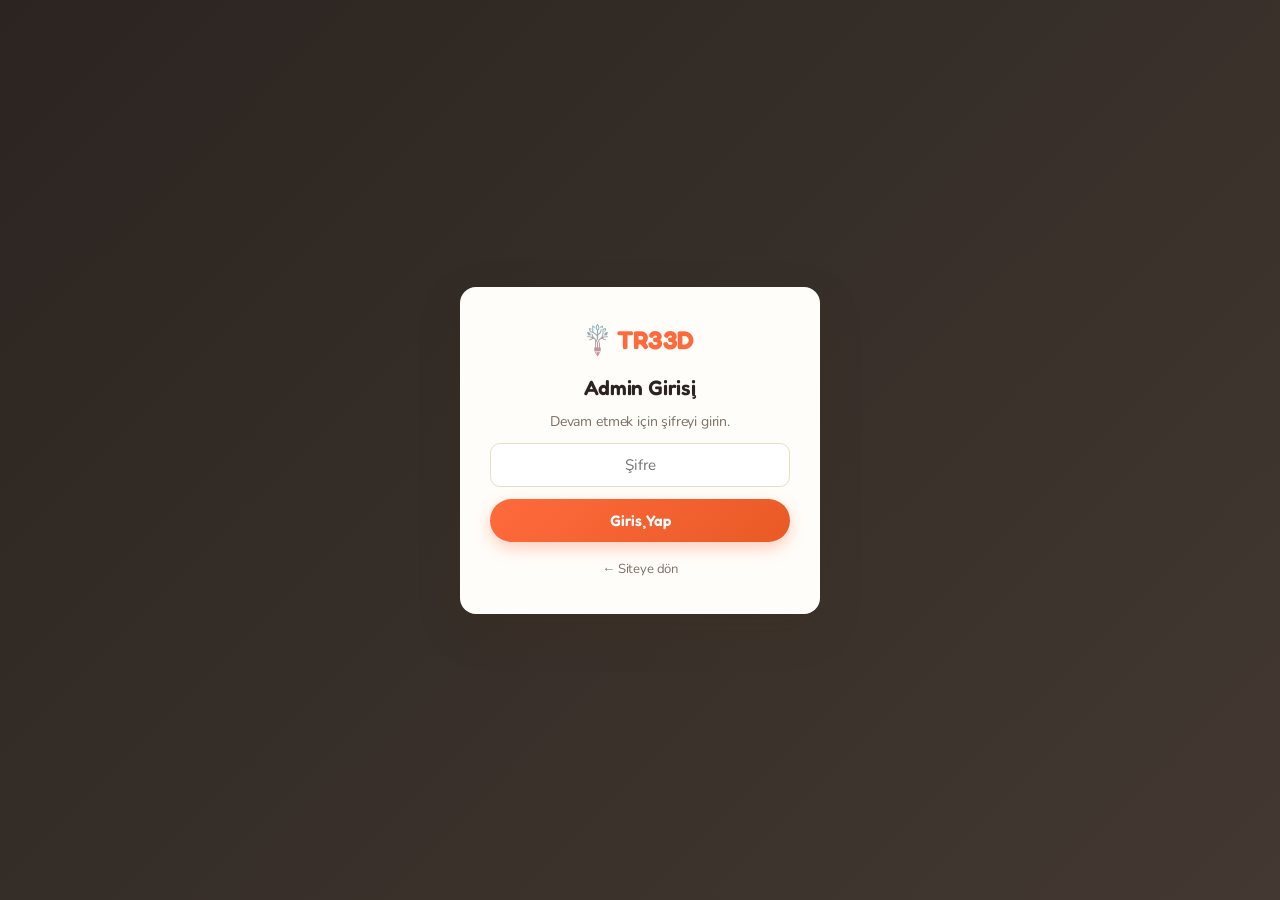
==== admin.html @ 0f962bf7 "TR33D markasina gecis, header/footer'a logo ekle, GitHub tabanli admin paneli kur - Tum "Kardem3D" r" ====
<!doctype html>
<html lang="tr">
<head>
<meta charset="UTF-8" />
<meta name="viewport" content="width=device-width, initial-scale=1.0" />
<meta name="robots" content="noindex, nofollow" />
<title>TR33D — Admin</title>
<link rel="icon" href="assets/images/icons/favicon.svg" type="image/svg+xml" />
<link rel="preconnect" href="https://fonts.googleapis.com" />
<link rel="preconnect" href="https://fonts.gstatic.com" crossorigin />
<link href="https://fonts.googleapis.com/css2?family=Fredoka:wght@500;600;700&family=Nunito:wght@400;500;600;700;800&display=swap" rel="stylesheet" />
<link rel="stylesheet" href="css/style.css?v=13" />
<link rel="stylesheet" href="css/admin.css?v=13" />
</head>
<body class="admin-body">

<!-- ===== ŞİFRE EKRANI ===== -->
<div id="admin-gate" class="admin-gate">
  <form id="gate-form" class="admin-gate-card">
    <span class="logo admin-gate-logo"><img src="assets/images/logo-icon.png" class="logo-mark" alt="TR33D logosu" /><span class="logo-text">TR3<span>3D</span></span></span>
    <h1>Admin Girişi</h1>
    <p>Devam etmek için şifreyi girin.</p>
    <input type="password" id="gate-password" placeholder="Şifre" autocomplete="off" required />
    <button type="submit" class="btn btn-primary btn-block">Giriş Yap</button>
    <p class="admin-gate-error" id="gate-error" hidden>Şifre yanlış.</p>
    <a href="index.html" class="admin-gate-back">← Siteye dön</a>
  </form>
</div>

<!-- ===== ADMIN PANELİ ===== -->
<div id="admin-panel" class="admin-panel" hidden>
  <header class="admin-header">
    <span class="logo"><img src="assets/images/logo-icon.png" class="logo-mark" alt="TR33D logosu" /><span class="logo-text">TR3<span>3D</span></span></span>
    <span class="admin-badge">Admin Panel</span>
    <a href="index.html" class="btn btn-outline admin-header-link" target="_blank" rel="noopener">Siteyi Görüntüle</a>
  </header>

  <main class="admin-main">

    <section class="admin-card" id="token-section">
      <h2>GitHub Bağlantısı</h2>
      <p class="admin-hint">
        Bu panelden yapılan ürün ekleme/silme işlemleri doğrudan <strong>HalilALPAK/Mesh_3D</strong> deposuna
        yazılır ve site birkaç dakika içinde otomatik güncellenir. Bunun için "Contents: Read and write"
        izni verilmiş bir GitHub erişim anahtarı (Personal Access Token) gerekir. Anahtarınız yalnızca bu
        tarayıcıda (localStorage) saklanır; bizim sunucumuza değil, doğrudan GitHub'a gönderilir. Anahtarı
        kimseyle paylaşmayın ve ortak/paylaşımlı bir bilgisayardaysanız işiniz bitince "Kaldır"a basın.
      </p>
      <form id="token-form" class="admin-token-form">
        <input type="password" id="token-input" placeholder="GitHub erişim anahtarı (ghp_... veya github_pat_...)" autocomplete="off" />
        <button type="submit" class="btn btn-primary">Kaydet</button>
        <button type="button" id="token-clear-btn" class="btn btn-outline">Kaldır</button>
      </form>
      <p class="admin-token-status" id="token-status"></p>
    </section>

    <section class="admin-card">
      <h2>Yeni Ürün Ekle</h2>
      <form id="add-product-form" class="admin-form">
        <div class="admin-form-row">
          <label for="p-images">Ürün Görseli</label>
          <input type="file" id="p-images" accept="image/*" multiple required />
          <span class="admin-field-hint">Birden fazla fotoğraf seçebilirsiniz (ilk seçilen kapak fotoğrafı olur).</span>
        </div>
        <div class="admin-form-row">
          <label for="p-name">Ürün Adı</label>
          <input type="text" id="p-name" required />
        </div>
        <div class="admin-form-row">
          <label for="p-category">Kategori</label>
          <select id="p-category" required></select>
        </div>
        <div class="admin-form-row">
          <label for="p-desc">Açıklama</label>
          <textarea id="p-desc" rows="3" required></textarea>
        </div>
        <div class="admin-form-row">
          <label>Adete Göre Fiyat</label>
          <div id="tiers-container" class="admin-tiers"></div>
          <button type="button" id="add-tier-btn" class="btn btn-outline btn-sm">+ Kademe Ekle</button>
        </div>
        <div class="admin-form-row">
          <label>Görünürlük</label>
          <div class="admin-radio-group">
            <label class="admin-radio"><input type="radio" name="visibility" value="featured" /> Öne Çıkar</label>
            <label class="admin-radio"><input type="radio" name="visibility" value="hero" /> En Öne Çıkar</label>
          </div>
          <span class="admin-field-hint">"En Öne Çıkar" seçilirse bu ürün ana sayfanın en üstünde büyük gösterilir (önceki büyük ürünün yerini alır). Hiçbiri seçilmezse ürün yalnızca kendi kategorisinde listelenir.</span>
        </div>
        <button type="submit" class="btn btn-primary btn-block" id="upload-btn">Yükle</button>
        <p class="admin-status" id="add-status"></p>
      </form>
    </section>

    <section class="admin-card">
      <h2>Mevcut Ürünler</h2>
      <div id="product-list" class="admin-product-list">
        <p class="admin-hint">GitHub anahtarını kaydedince ürünler burada listelenir.</p>
      </div>
    </section>

  </main>
</div>

<script type="module" src="js/admin.js?v=13"></script>
</body>
</html>
---- css/style.css ----
/* TR33D - stil dosyası */

:root {
  --navy: #2b2420;
  --navy-light: #4a3f37;
  --accent: #ff6a3d;
  --accent-dark: #e2551f;
  --accent-soft: #fff1ea;
  --success: #2f9e5b;
  --success-dark: #227a45;
  --success-soft: #e7f8ee;
  --whatsapp: #25d366;
  --whatsapp-dark: #1ebc59;
  --bg: #faf6ef;
  --bg-alt: #f2e9db;
  --card-bg: #fffdf9;
  --text: #2b2420;
  --text-muted: #7d7166;
  --border: #e9ddc9;
  --border-soft: #f1e7d6;
  --radius: 16px;
  --shadow: 0 2px 12px rgba(60, 42, 24, 0.08);
  --shadow-lg: 0 16px 44px rgba(60, 42, 24, 0.18);
  --star: #f5a623;
  --font-heading: "Fredoka", "Segoe UI", "Trebuchet MS", Arial, sans-serif;
  --font-body: "Nunito", "Segoe UI", "Trebuchet MS", Arial, sans-serif;
  --ease-bounce: cubic-bezier(0.34, 1.56, 0.64, 1);
}

* { box-sizing: border-box; }

html { scroll-behavior: smooth; }

body {
  margin: 0;
  font-family: var(--font-body);
  background: linear-gradient(180deg, #fffaf2 0%, var(--bg) 320px, var(--bg) 100%);
  color: var(--text);
  letter-spacing: -0.01em;
}

img { max-width: 100%; display: block; }

button { font-family: inherit; cursor: pointer; }

h1, h2, h3 {
  font-family: var(--font-heading);
  font-weight: 600;
  letter-spacing: -0.01em;
}

/* ===== İKONLAR (emoji yerine tek biçimli çizgi ikonlar, js/icons.js) ===== */
.icon-btn svg,
.search-icon svg,
.search-clear svg,
.cart-btn > svg,
.wa-icon svg,
.file-drop-icon svg,
.file-attach-hint svg,
.shipping-banner svg,
.whatsapp-float svg,
.media-arrow svg,
.file-thumb-icon svg,
.file-thumb-remove svg,
.free-shipping-hint svg,
.cat-icon {
  width: 1.2em;
  height: 1.2em;
  display: inline-block;
  vertical-align: -0.22em;
  flex-shrink: 0;
}
.search-icon svg, .search-clear svg { width: 18px; height: 18px; }
.cart-btn > svg { width: 20px; height: 20px; }
.icon-btn svg { width: 18px; height: 18px; }
.wa-icon svg { width: 1.15em; height: 1.15em; }
.file-drop-icon svg { width: 28px; height: 28px; }
.file-attach-hint svg { width: 16px; height: 16px; }
.shipping-banner svg { width: 16px; height: 16px; }
.whatsapp-float svg { width: 26px; height: 26px; }
.media-arrow svg { width: 16px; height: 16px; }
.file-thumb-icon svg { width: 28px; height: 28px; }
.file-thumb-remove svg { width: 12px; height: 12px; }
.free-shipping-hint svg { width: 15px; height: 15px; }
.cat-icon { width: 15px; height: 15px; margin-right: 6px; }

.btn {
  display: inline-flex;
  align-items: center;
  justify-content: center;
  gap: 8px;
  padding: 12px 22px;
  border-radius: 999px;
  border: none;
  font-family: var(--font-heading);
  font-size: 0.95rem;
  font-weight: 600;
  transition: transform 0.2s var(--ease-bounce), box-shadow 0.2s ease, background 0.15s ease;
}
.btn:active { transform: scale(0.96); }
.btn:disabled { opacity: 0.5; cursor: not-allowed; }

.btn-primary {
  background: linear-gradient(135deg, var(--accent) 0%, var(--accent-dark) 130%);
  color: #fff;
  box-shadow: 0 6px 16px rgba(255, 106, 61, 0.32);
}
.btn-primary:hover:not(:disabled) {
  box-shadow: 0 8px 20px rgba(255, 106, 61, 0.4);
  transform: translateY(-2px) scale(1.03);
}

.btn-outline { background: transparent; color: var(--navy); border: 2px solid var(--navy); }
.btn-outline:hover { background: var(--navy); color: #fff; }

.btn-secondary { background: var(--navy); color: #fff; }
.btn-secondary:hover { background: var(--navy-light); }

.btn-whatsapp { background: var(--whatsapp); color: #fff; }
.btn-whatsapp:hover:not(:disabled) { background: var(--whatsapp-dark); }

.btn-block { width: 100%; }

.wa-icon { font-size: 1.1em; }

.icon-btn {
  background: transparent;
  border: none;
  font-size: 1.3rem;
  line-height: 1;
  position: relative;
  color: var(--navy);
  width: 38px;
  height: 38px;
  padding: 0;
  border-radius: 50%;
  display: inline-flex;
  align-items: center;
  justify-content: center;
  flex-shrink: 0;
}
.icon-btn:hover { background: rgba(0,0,0,0.06); }

/* ===== HEADER ===== */
.site-header {
  position: sticky;
  top: 0;
  z-index: 40;
  background: radial-gradient(circle, rgba(255, 255, 255, 0.07) 1px, transparent 1.2px) 0 0/18px 18px,
    linear-gradient(135deg, var(--navy) 0%, var(--navy-light) 130%);
  color: #fff;
  box-shadow: var(--shadow);
}

.header-inner {
  max-width: 1240px;
  margin: 0 auto;
  display: flex;
  align-items: center;
  gap: 20px;
  padding: 14px 20px;
  flex-wrap: wrap;
}

.logo {
  display: inline-flex;
  align-items: center;
  gap: 8px;
  font-family: var(--font-heading);
  font-size: 1.6rem;
  font-weight: 700;
  color: #fff;
  text-decoration: none;
  letter-spacing: 0.2px;
  flex-shrink: 0;
}
.logo span { color: var(--accent); }
.logo-mark {
  height: 34px;
  width: auto;
  display: block;
  flex-shrink: 0;
}

.search-bar {
  flex: 1;
  min-width: 220px;
  position: relative;
  display: flex;
  align-items: center;
}
.search-bar input {
  width: 100%;
  padding: 11px 40px 11px 16px;
  border-radius: 999px;
  border: none;
  font-size: 0.95rem;
  outline: none;
}
.search-bar .search-icon {
  position: absolute;
  right: 14px;
  pointer-events: none;
  opacity: 0.6;
}
.search-clear {
  position: absolute;
  right: 38px;
  background: none;
  border: none;
  color: #888;
  font-size: 0.9rem;
  cursor: pointer;
}

.header-actions { display: flex; align-items: center; gap: 8px; flex-shrink: 0; }

.cart-btn { color: #fff; font-size: 1.5rem; }
.badge {
  position: absolute;
  top: -2px;
  right: -2px;
  background: var(--accent);
  color: #fff;
  font-size: 0.7rem;
  min-width: 18px;
  height: 18px;
  border-radius: 999px;
  display: none;
  align-items: center;
  justify-content: center;
  padding: 0 4px;
  font-weight: 700;
}

.category-nav {
  display: flex;
  gap: 8px;
  overflow-x: auto;
  padding: 0 20px 12px;
  max-width: 1240px;
  margin: 0 auto;
  scrollbar-width: thin;
}
.category-pill {
  background: var(--cat-color, rgba(255, 255, 255, 0.14));
  color: #fff;
  border: 1px solid rgba(255, 255, 255, 0.18);
  border-radius: 999px;
  padding: 7px 16px;
  font-family: var(--font-heading);
  font-size: 0.85rem;
  font-weight: 600;
  white-space: nowrap;
  flex-shrink: 0;
  display: inline-flex;
  align-items: center;
  box-shadow: 0 2px 8px rgba(0, 0, 0, 0.15);
  transition: transform 0.2s var(--ease-bounce), filter 0.15s ease, box-shadow 0.15s ease;
}
.category-pill .cat-icon { margin-right: 7px; }
.category-pill:hover {
  filter: brightness(1.12);
  transform: translateY(-2px) rotate(-1.5deg) scale(1.04);
  box-shadow: 0 6px 16px rgba(0, 0, 0, 0.25);
}

/* ===== KARGO BİLGİ ŞERİDİ ===== */
.shipping-banner {
  background: var(--success);
  color: #fff;
  text-align: center;
  font-size: 0.85rem;
  padding: 9px 16px;
  line-height: 1.4;
  display: flex;
  align-items: center;
  justify-content: center;
  gap: 8px;
  flex-wrap: wrap;
}
.shipping-banner strong { font-weight: 800; }

/* ===== KAMPANYA BANNERI ===== */
.campaign-banner {
  position: relative;
  min-height: 340px;
  display: flex;
  align-items: flex-end;
  background-image: linear-gradient(180deg, rgba(38, 28, 20, 0.25) 0%, rgba(38, 28, 20, 0.55) 55%, rgba(38, 28, 20, 0.88) 100%),
    url("../assets/images/campaign-transform.jpg");
  background-size: cover;
  background-position: center 22%;
  background-repeat: no-repeat;
}
.campaign-content {
  max-width: 640px;
  padding: 28px 20px 34px;
  margin: 0 auto;
  width: 100%;
  color: #fff;
  box-sizing: border-box;
}
.campaign-tag { background: var(--accent); }
.campaign-content h2 {
  font-size: 1.9rem;
  line-height: 1.25;
  margin: 12px 0 10px;
}
.campaign-content p {
  color: rgba(255, 255, 255, 0.88);
  line-height: 1.55;
  margin: 0 0 20px;
  max-width: 52ch;
}

/* ===== GÜVEN / ÖZELLİK ŞERİDİ ===== */
.trust-strip {
  max-width: 1240px;
  margin: 34px auto 0;
  padding: 0 20px;
  display: grid;
  grid-template-columns: repeat(4, 1fr);
  gap: 16px;
}
.trust-item {
  display: flex;
  align-items: flex-start;
  gap: 12px;
  background: var(--card-bg);
  border: 1px solid var(--border-soft);
  border-radius: 14px;
  padding: 16px;
  box-shadow: var(--shadow);
  transition: transform 0.2s var(--ease-bounce), box-shadow 0.2s ease;
}
.trust-item:hover { transform: translateY(-3px); box-shadow: var(--shadow-lg); }
.trust-icon {
  flex-shrink: 0;
  width: 40px;
  height: 40px;
  border-radius: 50%;
  background: var(--accent-soft);
  color: var(--accent-dark);
  display: flex;
  align-items: center;
  justify-content: center;
}
.trust-icon svg { width: 20px; height: 20px; }
.trust-item strong {
  display: block;
  font-family: var(--font-heading);
  font-size: 0.92rem;
  color: var(--navy);
  margin-bottom: 3px;
}
.trust-item span { font-size: 0.8rem; color: var(--text-muted); line-height: 1.4; }

@media (max-width: 860px) {
  .trust-strip { grid-template-columns: repeat(2, 1fr); }
}
@media (max-width: 520px) {
  .trust-strip { grid-template-columns: 1fr; gap: 10px; margin-top: 24px; }
  .trust-item { padding: 12px; }
}

/* ===== HERO ===== */
.hero {
  max-width: 1240px;
  margin: 30px auto;
  padding: 0 20px;
  display: grid;
  grid-template-columns: minmax(280px, 460px) 1fr;
  gap: 40px;
  align-items: center;
  position: relative;
}
.hero::before,
.hero::after {
  content: "";
  position: absolute;
  border-radius: 50%;
  z-index: -1;
  filter: blur(2px);
  pointer-events: none;
}
.hero::before {
  width: 320px;
  height: 320px;
  background: radial-gradient(circle, rgba(255, 106, 61, 0.16), transparent 70%);
  top: -50px;
  left: -40px;
}
.hero::after {
  width: 260px;
  height: 260px;
  background: radial-gradient(circle, rgba(79, 157, 105, 0.14), transparent 70%);
  bottom: -60px;
  right: 6%;
}

.hero-viewer {
  aspect-ratio: 1 / 1;
  background: radial-gradient(circle at 30% 30%, #fffdf8, #f0e6d6);
  border-radius: 24px;
  box-shadow: var(--shadow-lg);
  position: relative;
  overflow: hidden;
}
.hero-viewer-photo {
  position: absolute;
  inset: 0;
  width: 100%;
  height: 100%;
  object-fit: cover;
}

.hero-tag {
  display: inline-block;
  background: var(--accent);
  color: #fff;
  padding: 5px 14px;
  border-radius: 999px;
  font-family: var(--font-heading);
  font-size: 0.78rem;
  font-weight: 600;
  letter-spacing: 0.4px;
  text-transform: uppercase;
  margin-bottom: 12px;
}

.hero-info h1 { font-size: 2.3rem; margin: 0 0 12px; color: var(--navy); }
.hero-info p { color: var(--text-muted); line-height: 1.55; max-width: 46ch; }
.hero-price { font-size: 1.3rem; font-weight: 700; color: var(--accent-dark); margin: 14px 0 20px; }
.hero-actions { display: flex; gap: 12px; flex-wrap: wrap; }
.hero-hint { margin-top: 16px; font-size: 0.82rem; color: var(--text-muted); }

/* ===== MEDIA (3D <-> foto geçişli görüntüleyici) ===== */
.media { position: relative; }
.media-stage {
  aspect-ratio: 1 / 1;
  background: linear-gradient(160deg, #f5efe3, #e9dcc6);
  border-radius: var(--radius) var(--radius) 0 0;
  position: relative;
  overflow: hidden;
}
.hero-viewer .media-stage,
.hero-viewer { border-radius: 24px; }

.media-3d { position: absolute; inset: 0; }
.media-3d canvas { display: block; }
.media-3d.viewer-loading::after {
  content: "Model yükleniyor...";
  position: absolute;
  inset: 0;
  display: flex;
  align-items: center;
  justify-content: center;
  font-size: 0.8rem;
  color: var(--text-muted);
}
.media-3d.viewer-error::after {
  content: "Model yüklenemedi";
  position: absolute;
  inset: 0;
  display: flex;
  align-items: center;
  justify-content: center;
  font-size: 0.8rem;
  color: #b91c1c;
}

.media-photo {
  position: absolute;
  inset: 0;
  width: 100%;
  height: 100%;
  object-fit: cover;
  display: none;
  transition: transform 0.35s ease;
}
.product-card:hover .media-photo { transform: scale(1.06); }

/* 3D <-> fotoğraf geçişinde oynatılan "dönüşüm" efekti */
.media-stage.transforming {
  animation: media-pulse 0.7s ease;
}
.media-stage.transforming::after {
  content: "";
  position: absolute;
  inset: -10%;
  background: linear-gradient(100deg, transparent 35%, rgba(255, 255, 255, 0.9) 48%, rgba(255, 106, 61, 0.55) 52%, transparent 65%);
  transform: translateX(-130%);
  animation: media-sweep 0.7s ease;
  pointer-events: none;
  z-index: 4;
}
@keyframes media-sweep {
  to { transform: translateX(130%); }
}
@keyframes media-pulse {
  0% { transform: scale(1); }
  40% { transform: scale(1.015); }
  100% { transform: scale(1); }
}

.media-badge {
  position: absolute;
  top: 10px;
  left: 10px;
  background: var(--navy);
  color: #fff;
  font-size: 0.7rem;
  font-weight: 700;
  padding: 3px 9px;
  border-radius: 999px;
  letter-spacing: 0.5px;
  pointer-events: none;
}

.media-arrow {
  position: absolute;
  top: 50%;
  transform: translateY(-50%);
  background: rgba(255,255,255,0.85);
  border: none;
  width: 34px;
  height: 34px;
  border-radius: 50%;
  font-size: 1.3rem;
  line-height: 1;
  color: var(--navy);
  box-shadow: 0 2px 8px rgba(0,0,0,0.15);
  z-index: 5;
}
.media-arrow:hover { background: #fff; }
.media-arrow-left { left: 8px; }
.media-arrow-right { right: 8px; }

.media-dots {
  position: absolute;
  bottom: 8px;
  left: 50%;
  transform: translateX(-50%);
  display: flex;
  gap: 5px;
  z-index: 5;
}
.media-dot {
  width: 6px;
  height: 6px;
  border-radius: 50%;
  background: rgba(255,255,255,0.6);
  border: 1px solid rgba(0,0,0,0.15);
}
.media-dot.active { background: var(--accent); }

.media-large { max-width: 100%; }

/* ===== PRODUCT SECTIONS / GRID ===== */
.product-section {
  max-width: 1240px;
  margin: 0 auto;
  padding: 44px 20px 10px;
}
.product-section h2 {
  color: var(--navy);
  font-size: 1.55rem;
  margin-bottom: 22px;
  display: flex;
  align-items: center;
}
.product-section h2 .cat-icon {
  width: 20px;
  height: 20px;
  margin-right: 10px;
  flex-shrink: 0;
  color: #fff;
  background: var(--cat-color, var(--accent));
  border-radius: 10px;
  padding: 7px;
  box-sizing: content-box;
  transform: rotate(-4deg);
}

.product-grid {
  display: grid;
  grid-template-columns: repeat(auto-fill, minmax(190px, 1fr));
  gap: 16px;
}

.product-card {
  background: var(--card-bg);
  border-radius: var(--radius);
  border: 1px solid var(--border-soft);
  border-top: 4px solid var(--cat-color, var(--accent));
  box-shadow: var(--shadow);
  overflow: hidden;
  transition: transform 0.25s var(--ease-bounce), box-shadow 0.25s ease, border-color 0.15s ease;
  cursor: pointer;
}
.product-card:hover {
  transform: translateY(-6px) scale(1.015);
  box-shadow: var(--shadow-lg);
  border-color: transparent;
}

.product-card-info { padding: 12px 14px 16px; }
.product-card-info h3 {
  margin: 0 0 6px;
  font-size: 0.96rem;
  line-height: 1.3;
  color: var(--navy);
  display: -webkit-box;
  -webkit-line-clamp: 2;
  -webkit-box-orient: vertical;
  overflow: hidden;
}

.product-rating { display: flex; align-items: center; gap: 6px; font-size: 0.78rem; margin-bottom: 8px; }
.stars { color: var(--star); letter-spacing: 1px; }
.stars.small { font-size: 0.8rem; }
.rating-count, .reviews-count { color: var(--text-muted); }

.product-price { font-weight: 700; color: var(--accent-dark); margin-bottom: 12px; font-size: 0.92rem; }
.price-from { font-weight: 400; color: var(--text-muted); font-size: 0.72rem; }

.empty-state { color: var(--text-muted); font-size: 0.9rem; padding: 10px 0; }

/* ===== SEPET DRAWER ===== */
.overlay {
  position: fixed;
  inset: 0;
  background: rgba(43, 32, 24, 0.5);
  opacity: 0;
  pointer-events: none;
  transition: opacity 0.2s ease;
  z-index: 60;
}
.overlay.open { opacity: 1; pointer-events: auto; }

.cart-drawer {
  position: fixed;
  top: 0;
  right: 0;
  width: min(400px, 100vw);
  height: 100%;
  background: #fff;
  z-index: 70;
  display: flex;
  flex-direction: column;
  transform: translateX(100%);
  transition: transform 0.25s ease;
  box-shadow: -8px 0 30px rgba(0,0,0,0.15);
}
.cart-drawer.open { transform: translateX(0); }

.cart-drawer-head {
  display: flex;
  align-items: center;
  justify-content: space-between;
  padding: 18px 20px;
  border-bottom: 1px solid var(--border);
}
.cart-drawer-head h2 { margin: 0; font-size: 1.2rem; color: var(--navy); }

.cart-items { flex: 1; overflow-y: auto; padding: 10px 20px; }

.cart-item {
  display: grid;
  grid-template-columns: 56px 1fr auto;
  gap: 12px;
  padding: 12px 0;
  border-bottom: 1px solid var(--border);
  align-items: center;
}
.cart-item-photo { width: 56px; height: 56px; object-fit: cover; border-radius: 8px; }
.cart-item-name { font-weight: 600; font-size: 0.9rem; }
.cart-item-price { color: var(--text-muted); font-size: 0.8rem; margin: 2px 0 6px; }
.cart-item-qty { display: flex; align-items: center; gap: 8px; }
.qty-btn {
  width: 26px; height: 26px; border-radius: 50%;
  border: 1px solid var(--border); background: #fff; font-size: 1rem;
}
.qty-btn:hover { background: var(--bg); }
.cart-item-remove {
  background: none; border: none; color: #b91c1c; font-size: 0.75rem; text-decoration: underline;
  margin-left: 6px;
}
.cart-item-total { font-weight: 700; color: var(--navy); font-size: 0.9rem; }

.cart-drawer-foot { padding: 16px 20px 20px; border-top: 1px solid var(--border); }
.cart-total-row {
  display: flex; justify-content: space-between; align-items: center;
  margin-bottom: 10px; font-size: 0.92rem; color: var(--text-muted);
}
.cart-grand-total-row {
  font-size: 1.15rem;
  color: var(--navy);
  font-weight: 700;
  padding-top: 10px;
  margin-top: 4px;
  margin-bottom: 16px;
  border-top: 1px dashed var(--border);
}
.shipping-strike { text-decoration: line-through; color: var(--text-muted); font-size: 0.85em; }
.shipping-free { color: var(--success); font-weight: 700; }
.free-shipping-hint {
  background: var(--accent-soft);
  color: var(--accent-dark);
  border-radius: 10px;
  padding: 9px 12px;
  font-size: 0.8rem;
  font-weight: 600;
  text-align: center;
  margin: 0 0 14px;
  display: flex;
  align-items: center;
  justify-content: center;
  gap: 6px;
}
.free-shipping-hint-success {
  background: var(--success-soft);
  color: var(--success-dark);
}
#cart-empty { padding: 0 20px; }

/* ===== ÜRÜN DETAY MODAL ===== */
.product-modal {
  position: fixed;
  top: 50%;
  left: 50%;
  transform: translate(-50%, -48%);
  width: min(920px, 94vw);
  max-height: 90vh;
  overflow-y: auto;
  background: #fff;
  border-radius: 18px;
  z-index: 80;
  opacity: 0;
  pointer-events: none;
  transition: opacity 0.2s ease, transform 0.2s ease;
  box-shadow: var(--shadow-lg);
}
.product-modal.open { opacity: 1; pointer-events: auto; transform: translate(-50%, -50%); }

.product-modal-close {
  position: sticky;
  top: 10px;
  float: right;
  margin: 10px 10px 0 0;
  background: #fff;
  box-shadow: 0 2px 8px rgba(0,0,0,0.15);
  z-index: 5;
}

.product-modal-inner {
  display: grid;
  grid-template-columns: 1fr 1fr;
  gap: 0;
}
.product-modal-inner .media { grid-column: 1; }
.product-modal-inner .media .media-stage { border-radius: 18px 0 0 18px; }
.product-modal-info { grid-column: 2; padding: 26px 30px 30px; }
.product-modal-info h2 { margin: 0 0 8px; color: var(--navy); }
.product-description { color: var(--text-muted); line-height: 1.6; margin: 14px 0; }

.tier-list { margin: 14px 0; border: 1px solid var(--border); border-radius: 10px; overflow: hidden; }
.tier-row { display: flex; justify-content: space-between; padding: 8px 14px; font-size: 0.86rem; }
.tier-row + .tier-row { border-top: 1px solid var(--border); }
.tier-row.active { background: var(--accent-soft); color: var(--accent-dark); font-weight: 700; }

.qty-selector { display: flex; align-items: center; gap: 14px; margin: 16px 0; }
.qty-selector label { font-weight: 600; font-size: 0.9rem; }
.qty-controls { display: flex; align-items: center; gap: 8px; }
.qty-controls input {
  width: 56px; text-align: center; padding: 6px 4px; border-radius: 8px; border: 1px solid var(--border);
}

.modal-total-row {
  display: flex; justify-content: space-between; align-items: center;
  font-size: 1.05rem; color: var(--navy); margin: 10px 0 16px;
}

.divider { border: none; border-top: 1px solid var(--border); margin: 22px 0 14px; }

/* ---- yorumlar ---- */
.reviews-summary { display: flex; align-items: center; gap: 8px; margin-bottom: 14px; font-size: 0.95rem; }
.reviews-avg { font-weight: 700; color: var(--navy); }

.review-form { display: flex; flex-direction: column; gap: 10px; margin-bottom: 20px; background: var(--bg); padding: 14px; border-radius: 10px; }
.review-form-row { display: flex; flex-direction: column; gap: 4px; }
.review-form-row label { font-size: 0.82rem; font-weight: 600; color: var(--text-muted); }
.review-form-row input, .review-form-row textarea {
  padding: 9px 12px; border-radius: 8px; border: 1px solid var(--border); font-family: inherit; font-size: 0.9rem;
  resize: vertical;
}
.star-input { display: flex; gap: 4px; font-size: 1.4rem; cursor: pointer; }
.star-choice { color: #d1d5db; }
.star-choice.active { color: var(--star); }

.review-item { padding: 12px 0; border-bottom: 1px solid var(--border); }
.review-item-head { display: flex; align-items: center; gap: 10px; font-size: 0.85rem; margin-bottom: 4px; }
.review-date { color: var(--text-muted); margin-left: auto; font-size: 0.78rem; }
.review-item p { margin: 0; color: var(--text); font-size: 0.9rem; line-height: 1.5; }
.review-empty { color: var(--text-muted); font-size: 0.88rem; }

/* ===== FOTOĞRAF -> 3D MODEL DÖNÜŞÜM ÖRNEĞİ ===== */
.transform-demo {
  max-width: 1240px;
  margin: 50px auto 0;
  padding: 0 20px;
}
.transform-demo-inner { text-align: center; }
.transform-demo-inner h2 {
  color: var(--navy);
  font-size: 1.6rem;
  margin-bottom: 8px;
}
.transform-demo-inner > p {
  color: var(--text-muted);
  max-width: 56ch;
  margin: 0 auto 30px;
}

.transform-demo-row {
  display: flex;
  align-items: center;
  justify-content: center;
  gap: 24px;
  flex-wrap: wrap;
}

.transform-demo-photo,
.transform-demo-viewer-wrap {
  position: relative;
  width: min(320px, 42vw);
  min-width: 220px;
}

.transform-demo-photo img {
  width: 100%;
  aspect-ratio: 1 / 1;
  object-fit: cover;
  border-radius: var(--radius);
  box-shadow: var(--shadow-lg);
}

.transform-demo-viewer {
  width: 100%;
  aspect-ratio: 1 / 1;
  border-radius: var(--radius);
  background: linear-gradient(160deg, #f5efe3, #e9dcc6);
  box-shadow: var(--shadow-lg);
  position: relative;
  overflow: hidden;
  z-index: 1;
}
.transform-demo-plate {
  position: absolute;
  left: 50%;
  bottom: -14px;
  transform: translateX(-50%);
  width: 78%;
  height: 22px;
  border-radius: 50%;
  background: radial-gradient(ellipse at center, rgba(43, 32, 24, 0.22) 0%, rgba(43, 32, 24, 0) 72%);
  z-index: 0;
}

.transform-demo-label {
  display: block;
  margin-top: 14px;
  font-size: 0.82rem;
  font-weight: 600;
  color: var(--text-muted);
}

.transform-demo-arrow {
  color: var(--accent);
  width: 52px;
  flex-shrink: 0;
}
.transform-demo-arrow svg { width: 100%; height: auto; display: block; }

@media (max-width: 700px) {
  .transform-demo-row { flex-direction: column; }
  .transform-demo-photo,
  .transform-demo-viewer-wrap { width: min(320px, 78vw); }
  .transform-demo-arrow { width: 32px; transform: rotate(90deg); }
}

/* ===== ÖZEL MODEL / GÖRSEL YÜKLEME ===== */
.custom-order-section {
  background: var(--navy);
  margin-top: 50px;
  padding: 50px 20px;
}
.custom-order-inner { max-width: 720px; margin: 0 auto; color: #fff; }
.custom-order-inner h2 { font-size: 1.6rem; margin-bottom: 10px; }
.custom-order-inner p { color: #d9cdbe; line-height: 1.6; margin-bottom: 26px; }

.custom-order-form { display: flex; flex-direction: column; gap: 16px; }

.file-drop {
  border: 2px dashed rgba(255,255,255,0.35);
  border-radius: 14px;
  padding: 30px 20px;
  text-align: center;
  cursor: pointer;
  display: flex;
  flex-direction: column;
  align-items: center;
  gap: 6px;
  transition: border-color 0.15s ease, background 0.15s ease;
}
.file-drop:hover, .file-drop.dragover { border-color: var(--accent); background: rgba(255,106,61,0.08); }
.file-drop-icon { font-size: 1.8rem; }
.file-drop-text { font-weight: 600; }
.file-drop-sub { font-size: 0.78rem; color: #ab9c8a; }

.file-preview { display: flex; flex-wrap: wrap; gap: 14px; }
.file-attach-hint {
  background: rgba(255, 106, 61, 0.14);
  border: 1px solid rgba(255, 106, 61, 0.4);
  color: #ffd7c7;
  border-radius: 10px;
  padding: 10px 14px;
  font-size: 0.82rem;
  line-height: 1.5;
  margin: 0;
}
.file-thumb { width: 96px; display: flex; flex-direction: column; align-items: center; gap: 6px; }
.file-thumb-box {
  position: relative;
  width: 96px;
  height: 96px;
  border-radius: 12px;
  overflow: hidden;
  background: rgba(255, 255, 255, 0.08);
  display: flex;
  align-items: center;
  justify-content: center;
  flex-direction: column;
  gap: 4px;
  border: 1px solid rgba(255, 255, 255, 0.12);
}
.file-thumb-box img { width: 100%; height: 100%; object-fit: cover; display: block; }
.file-thumb-icon { font-size: 1.8rem; }
.file-thumb-ext { font-size: 0.7rem; font-weight: 700; letter-spacing: 0.5px; color: #d9cdbe; }
.file-thumb-remove {
  position: absolute;
  top: 4px;
  right: 4px;
  width: 22px;
  height: 22px;
  border-radius: 50%;
  border: none;
  background: rgba(43, 32, 24, 0.75);
  color: #fff;
  font-size: 0.7rem;
  display: flex;
  align-items: center;
  justify-content: center;
  line-height: 1;
}
.file-thumb-remove:hover { background: var(--accent-dark); }
.file-thumb-name {
  font-size: 0.72rem;
  color: #d9cdbe;
  max-width: 96px;
  overflow: hidden;
  text-overflow: ellipsis;
  white-space: nowrap;
}

.custom-order-form textarea {
  min-height: 90px;
  padding: 12px 14px;
  border-radius: 10px;
  border: none;
  font-family: inherit;
  font-size: 0.92rem;
  resize: vertical;
}

/* ===== WHATSAPP FLOATING BUTTON ===== */
.whatsapp-float {
  position: fixed;
  bottom: 24px;
  right: 24px;
  width: 58px;
  height: 58px;
  border-radius: 50%;
  background: var(--whatsapp);
  color: #fff;
  display: flex;
  align-items: center;
  justify-content: center;
  font-size: 1.8rem;
  text-decoration: none;
  box-shadow: 0 6px 20px rgba(37, 211, 102, 0.5);
  z-index: 50;
  animation: wa-pulse 2.4s infinite;
}
@keyframes wa-pulse {
  0% { box-shadow: 0 0 0 0 rgba(37, 211, 102, 0.55); }
  70% { box-shadow: 0 0 0 14px rgba(37, 211, 102, 0); }
  100% { box-shadow: 0 0 0 0 rgba(37, 211, 102, 0); }
}

/* ===== FOOTER ===== */
.site-footer {
  background: var(--navy-light);
  color: #d9cdbe;
  padding: 44px 20px 0;
}
.footer-inner {
  max-width: 1240px;
  margin: 0 auto;
  display: grid;
  grid-template-columns: 1.6fr 1fr 1fr;
  gap: 30px;
  padding-bottom: 30px;
}
.footer-col h3 {
  font-family: var(--font-heading);
  color: #fff;
  font-size: 0.95rem;
  margin: 0 0 12px;
}
.footer-col a {
  display: block;
  color: #d9cdbe;
  text-decoration: none;
  font-size: 0.86rem;
  padding: 5px 0;
  transition: color 0.15s ease;
}
.footer-col a:hover { color: var(--accent); }
.footer-col a .wa-icon { margin-right: 6px; color: var(--whatsapp); }
.footer-brand .logo { pointer-events: none; margin-bottom: 10px; display: inline-flex; }
.footer-brand p { font-size: 0.85rem; line-height: 1.6; max-width: 40ch; margin: 0; color: #c3b6a5; }
.footer-bottom {
  border-top: 1px solid rgba(255, 255, 255, 0.12);
  text-align: center;
  padding: 16px 20px 26px;
  font-size: 0.78rem;
  color: #b3a593;
}
.footer-bottom p { margin: 0; }

@media (max-width: 700px) {
  .footer-inner { grid-template-columns: 1fr 1fr; }
  .footer-brand { grid-column: 1 / -1; }
}

/* ===== RESPONSIVE ===== */
@media (max-width: 860px) {
  .hero { grid-template-columns: 1fr; }
  .product-modal-inner { grid-template-columns: 1fr; }
  .product-modal-inner .media .media-stage { border-radius: 18px 18px 0 0; }
  .product-modal-info { grid-column: 1; }
}

@media (max-width: 640px) {
  /* Dar ekranlarda arama çubuğu logo+sepet ile aynı satıra sığmadığında
     sepet ikonu rastgele alt satıra kayıyordu; bunun yerine düzenli olarak
     1. satır: logo + sepet, 2. satır: tam genişlik arama çubuğu şeklinde diziyoruz. */
  .header-inner { flex-wrap: wrap; }
  .logo { order: 1; }
  .header-actions { order: 2; margin-left: auto; }
  .search-bar { order: 3; flex-basis: 100%; min-width: 0; }

  .campaign-banner {
    min-height: 0;
    aspect-ratio: 16 / 10;
  }
  .campaign-content { padding: 18px 16px 20px; }
  .campaign-content h2 { font-size: 1.3rem; }
  .campaign-content p { font-size: 0.88rem; }

  /* Tek sütun yerine aynı anda 2 ürün görünsün diye dar ekranlarda ızgarayı
     sabit 2 sütuna zorluyoruz, kart içi boşluk/yazı boyutlarını da sıkılaştırıyoruz. */
  .product-grid { grid-template-columns: repeat(2, 1fr); gap: 10px; }
  .product-section { padding: 22px 14px 6px; }
  .product-card-info { padding: 10px 10px 12px; }
  .product-card-info h3 { font-size: 0.86rem; }
  .product-price { font-size: 0.84rem; margin-bottom: 8px; }
  .product-rating { font-size: 0.72rem; margin-bottom: 6px; }
  .product-card .btn { padding: 9px 10px; font-size: 0.82rem; }
}

@media (max-width: 520px) {
  .header-inner { gap: 10px; }
  .logo { font-size: 1.25rem; }
  .logo-mark { height: 26px; }
  .hero-info h1 { font-size: 1.6rem; }
  .whatsapp-float { bottom: 16px; right: 16px; width: 52px; height: 52px; font-size: 1.5rem; }
  .shipping-banner { font-size: 0.76rem; padding: 8px 12px; }
}
---- css/admin.css ----
/* TR33D - admin paneli stilleri (css/style.css değişkenlerini kullanır) */

.admin-body {
  min-height: 100vh;
}

.admin-gate[hidden],
.admin-panel[hidden] {
  display: none !important;
}

/* ===== ŞİFRE EKRANI ===== */
.admin-gate {
  min-height: 100vh;
  display: flex;
  align-items: center;
  justify-content: center;
  padding: 20px;
  background: linear-gradient(135deg, var(--navy) 0%, var(--navy-light) 130%);
}
.admin-gate-card {
  background: var(--card-bg);
  border-radius: var(--radius);
  box-shadow: var(--shadow-lg);
  padding: 36px 30px;
  width: min(360px, 100%);
  text-align: center;
  display: flex;
  flex-direction: column;
  gap: 12px;
}
.admin-gate-logo { justify-content: center; color: var(--navy); margin-bottom: 6px; }
.admin-gate-logo span { color: var(--accent); }
.admin-gate-card h1 { font-size: 1.3rem; margin: 0; color: var(--navy); }
.admin-gate-card p { margin: 0; color: var(--text-muted); font-size: 0.88rem; }
.admin-gate-card input {
  padding: 11px 14px;
  border-radius: 10px;
  border: 1px solid var(--border);
  font-size: 0.95rem;
  font-family: inherit;
  text-align: center;
}
.admin-gate-error { color: #c23b3b; font-size: 0.82rem; margin: 0; }
.admin-gate-back { color: var(--text-muted); font-size: 0.82rem; text-decoration: none; margin-top: 6px; }
.admin-gate-back:hover { color: var(--accent); }

/* ===== ÜST BAR ===== */
.admin-header {
  display: flex;
  align-items: center;
  gap: 14px;
  padding: 16px 24px;
  background: linear-gradient(135deg, var(--navy) 0%, var(--navy-light) 130%);
  color: #fff;
}
.admin-badge {
  background: var(--accent);
  color: #fff;
  font-family: var(--font-heading);
  font-size: 0.72rem;
  font-weight: 600;
  padding: 4px 10px;
  border-radius: 999px;
  letter-spacing: 0.3px;
}
.admin-header-link { margin-left: auto; border-color: rgba(255, 255, 255, 0.4); color: #fff; }
.admin-header-link:hover { background: rgba(255, 255, 255, 0.12); color: #fff; }

/* ===== ANA İÇERİK ===== */
.admin-main {
  max-width: 760px;
  margin: 0 auto;
  padding: 28px 20px 60px;
  display: flex;
  flex-direction: column;
  gap: 22px;
}
.admin-card {
  background: var(--card-bg);
  border: 1px solid var(--border-soft);
  border-radius: var(--radius);
  box-shadow: var(--shadow);
  padding: 22px 24px 26px;
}
.admin-card h2 {
  margin: 0 0 14px;
  font-size: 1.15rem;
  color: var(--navy);
}
.admin-hint { color: var(--text-muted); font-size: 0.85rem; line-height: 1.55; margin: 0 0 12px; }
.admin-field-hint { color: var(--text-muted); font-size: 0.76rem; margin-top: 4px; display: block; }

/* ===== TOKEN FORMU ===== */
.admin-token-form { display: flex; gap: 10px; flex-wrap: wrap; }
.admin-token-form input {
  flex: 1;
  min-width: 220px;
  padding: 10px 14px;
  border-radius: 10px;
  border: 1px solid var(--border);
  font-family: inherit;
  font-size: 0.9rem;
}
.admin-token-status { margin: 10px 0 0; font-size: 0.82rem; color: var(--text-muted); }

/* ===== ÜRÜN EKLEME FORMU ===== */
.admin-form { display: flex; flex-direction: column; gap: 16px; }
.admin-form-row { display: flex; flex-direction: column; gap: 6px; }
.admin-form-row label { font-weight: 600; font-size: 0.88rem; color: var(--navy); }
.admin-form-row input[type="text"],
.admin-form-row input[type="file"],
.admin-form-row select,
.admin-form-row textarea {
  padding: 10px 14px;
  border-radius: 10px;
  border: 1px solid var(--border);
  font-family: inherit;
  font-size: 0.9rem;
  resize: vertical;
}

.admin-tiers { display: flex; flex-direction: column; gap: 8px; margin-bottom: 8px; }
.admin-tier-row { display: grid; grid-template-columns: 1fr 1fr auto; gap: 8px; align-items: center; }
.admin-tier-row input {
  padding: 9px 12px;
  border-radius: 8px;
  border: 1px solid var(--border);
  font-family: inherit;
  font-size: 0.88rem;
}
.tier-remove-btn { width: 34px; height: 34px; padding: 0; border-radius: 50%; }

.admin-radio-group { display: flex; flex-direction: column; gap: 8px; }
.admin-radio { display: flex; align-items: center; gap: 8px; font-weight: 400; font-size: 0.9rem; color: var(--text); cursor: pointer; }
.admin-radio input { width: 16px; height: 16px; accent-color: var(--accent); }

.btn-sm { padding: 7px 14px; font-size: 0.82rem; align-self: flex-start; }

.admin-status { margin: 4px 0 0; font-size: 0.85rem; color: var(--success-dark); min-height: 1.2em; }
.admin-status-error { color: #c23b3b; }

/* ===== ÜRÜN LİSTESİ ===== */
.admin-product-list { display: flex; flex-direction: column; gap: 10px; }
.admin-product-row {
  display: grid;
  grid-template-columns: 52px 1fr auto;
  gap: 12px;
  align-items: center;
  padding: 10px;
  border: 1px solid var(--border-soft);
  border-radius: 12px;
}
.admin-thumb { width: 52px; height: 52px; border-radius: 8px; object-fit: cover; background: var(--bg-alt); }
.admin-thumb-empty { display: block; }
.admin-row-info { display: flex; flex-direction: column; gap: 2px; overflow: hidden; }
.admin-row-info strong { font-size: 0.9rem; color: var(--navy); white-space: nowrap; overflow: hidden; text-overflow: ellipsis; }
.admin-row-info span { font-size: 0.78rem; color: var(--text-muted); }
.admin-delete-btn { color: #c23b3b; border-color: #c23b3b; }
.admin-delete-btn:hover { background: #c23b3b; color: #fff; }
.admin-delete-btn:disabled { opacity: 0.5; }

@media (max-width: 560px) {
  .admin-header { flex-wrap: wrap; }
  .admin-header-link { margin-left: 0; }
  .admin-tier-row { grid-template-columns: 1fr 1fr auto; }
}
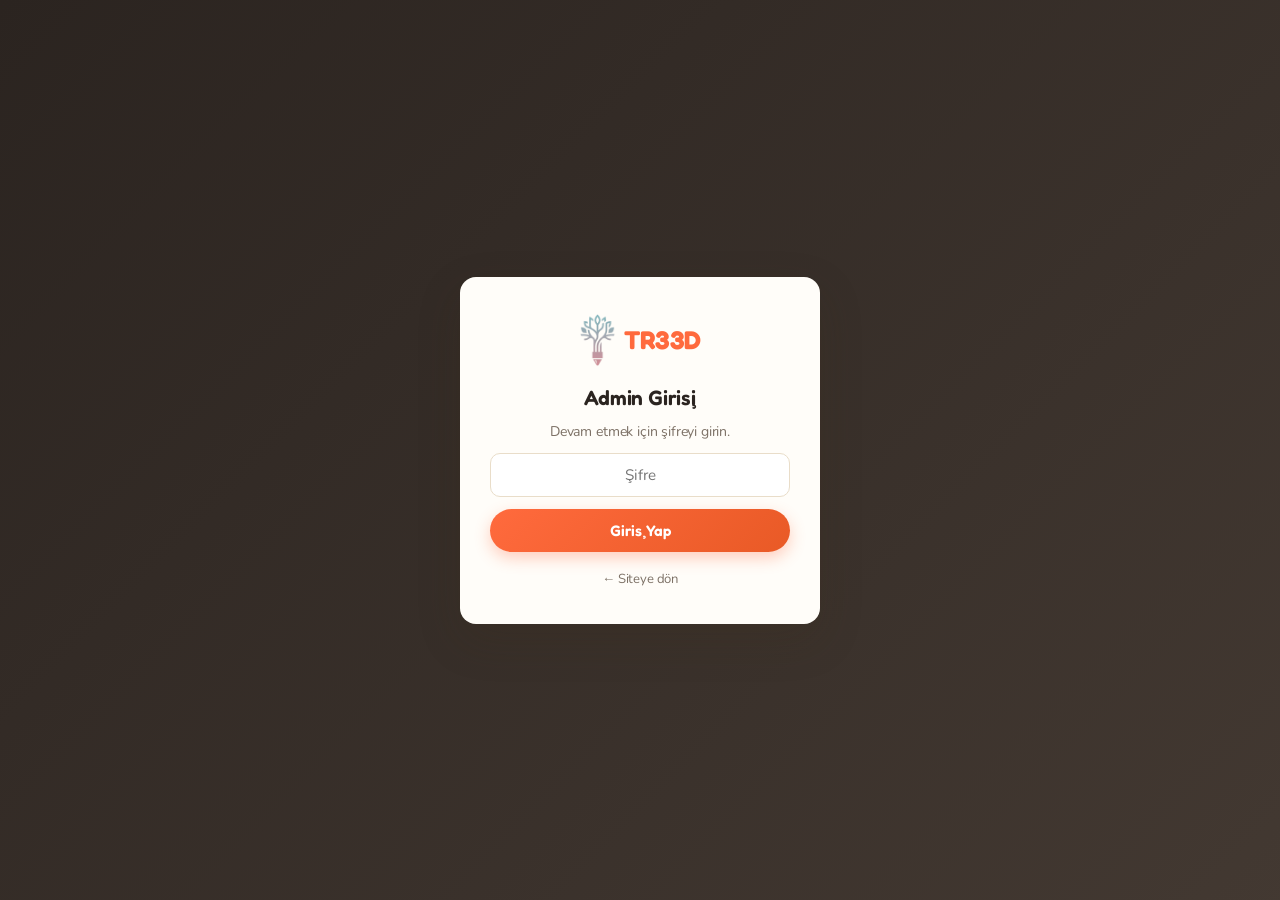
==== commit 00f466ce: "Logoyu buyut, admin paneline urun duzenleme ozelligi ekle - Header/footer/admin logosu 34px -> 54px " ====
--- a/admin.html
+++ b/admin.html
@@ -9,8 +9,8 @@
 <link rel="preconnect" href="https://fonts.googleapis.com" />
 <link rel="preconnect" href="https://fonts.gstatic.com" crossorigin />
 <link href="https://fonts.googleapis.com/css2?family=Fredoka:wght@500;600;700&family=Nunito:wght@400;500;600;700;800&display=swap" rel="stylesheet" />
-<link rel="stylesheet" href="css/style.css?v=13" />
-<link rel="stylesheet" href="css/admin.css?v=13" />
+<link rel="stylesheet" href="css/style.css?v=14" />
+<link rel="stylesheet" href="css/admin.css?v=14" />
 </head>
 <body class="admin-body">
 
@@ -55,12 +55,17 @@
     </section>
 
     <section class="admin-card">
-      <h2>Yeni Ürün Ekle</h2>
+      <h2 id="form-heading">Yeni Ürün Ekle</h2>
       <form id="add-product-form" class="admin-form">
+        <div class="admin-form-row" id="existing-photos-row" hidden>
+          <label>Mevcut Görseller</label>
+          <div id="existing-photos" class="admin-existing-photos"></div>
+          <span class="admin-field-hint">Kaldırmak istediğiniz görselin üzerindeki ✕'e basın. Kaydedince silinir.</span>
+        </div>
         <div class="admin-form-row">
-          <label for="p-images">Ürün Görseli</label>
-          <input type="file" id="p-images" accept="image/*" multiple required />
-          <span class="admin-field-hint">Birden fazla fotoğraf seçebilirsiniz (ilk seçilen kapak fotoğrafı olur).</span>
+          <label for="p-images" id="p-images-label">Ürün Görseli</label>
+          <input type="file" id="p-images" accept="image/*" multiple />
+          <span class="admin-field-hint" id="p-images-hint">Birden fazla fotoğraf seçebilirsiniz (ilk seçilen kapak fotoğrafı olur).</span>
         </div>
         <div class="admin-form-row">
           <label for="p-name">Ürün Adı</label>
@@ -88,6 +93,7 @@
           <span class="admin-field-hint">"En Öne Çıkar" seçilirse bu ürün ana sayfanın en üstünde büyük gösterilir (önceki büyük ürünün yerini alır). Hiçbiri seçilmezse ürün yalnızca kendi kategorisinde listelenir.</span>
         </div>
         <button type="submit" class="btn btn-primary btn-block" id="upload-btn">Yükle</button>
+        <button type="button" class="btn btn-outline btn-block" id="cancel-edit-btn" hidden>Düzenlemeyi İptal Et</button>
         <p class="admin-status" id="add-status"></p>
       </form>
     </section>
@@ -102,6 +108,6 @@
   </main>
 </div>
 
-<script type="module" src="js/admin.js?v=13"></script>
+<script type="module" src="js/admin.js?v=14"></script>
 </body>
 </html>
--- a/css/style.css
+++ b/css/style.css
@@ -176,7 +176,7 @@
 }
 .logo span { color: var(--accent); }
 .logo-mark {
-  height: 34px;
+  height: 54px;
   width: auto;
   display: block;
   flex-shrink: 0;
@@ -1094,7 +1094,7 @@
 @media (max-width: 520px) {
   .header-inner { gap: 10px; }
   .logo { font-size: 1.25rem; }
-  .logo-mark { height: 26px; }
+  .logo-mark { height: 40px; }
   .hero-info h1 { font-size: 1.6rem; }
   .whatsapp-float { bottom: 16px; right: 16px; width: 52px; height: 52px; font-size: 1.5rem; }
   .shipping-banner { font-size: 0.76rem; padding: 8px 12px; }
--- a/css/admin.css
+++ b/css/admin.css
@@ -156,12 +156,41 @@
 .admin-row-info { display: flex; flex-direction: column; gap: 2px; overflow: hidden; }
 .admin-row-info strong { font-size: 0.9rem; color: var(--navy); white-space: nowrap; overflow: hidden; text-overflow: ellipsis; }
 .admin-row-info span { font-size: 0.78rem; color: var(--text-muted); }
+.admin-row-actions { display: flex; gap: 8px; flex-shrink: 0; }
+.admin-edit-btn { color: var(--navy); }
+.admin-edit-btn:hover { background: var(--navy); color: #fff; }
 .admin-delete-btn { color: #c23b3b; border-color: #c23b3b; }
 .admin-delete-btn:hover { background: #c23b3b; color: #fff; }
-.admin-delete-btn:disabled { opacity: 0.5; }
+.admin-delete-btn:disabled, .admin-edit-btn:disabled { opacity: 0.5; }
+
+/* ===== DÜZENLEME MODUNDA MEVCUT GÖRSELLER ===== */
+.admin-existing-photos { display: flex; flex-wrap: wrap; gap: 10px; }
+.admin-existing-thumb { position: relative; width: 64px; height: 64px; }
+.admin-existing-thumb img { width: 100%; height: 100%; object-fit: cover; border-radius: 8px; display: block; }
+.admin-existing-thumb-remove {
+  position: absolute;
+  top: -6px;
+  right: -6px;
+  width: 20px;
+  height: 20px;
+  border-radius: 50%;
+  border: none;
+  background: #c23b3b;
+  color: #fff;
+  font-size: 0.65rem;
+  line-height: 1;
+  cursor: pointer;
+  display: flex;
+  align-items: center;
+  justify-content: center;
+}
+.admin-existing-thumb-remove:hover { background: #a52f2f; }
 
 @media (max-width: 560px) {
   .admin-header { flex-wrap: wrap; }
+  .admin-product-row { grid-template-columns: 44px 1fr auto; }
+  .admin-row-actions { flex-direction: column; gap: 6px; }
+  .admin-row-actions .btn { padding: 6px 10px; font-size: 0.76rem; }
   .admin-header-link { margin-left: 0; }
   .admin-tier-row { grid-template-columns: 1fr 1fr auto; }
 }
